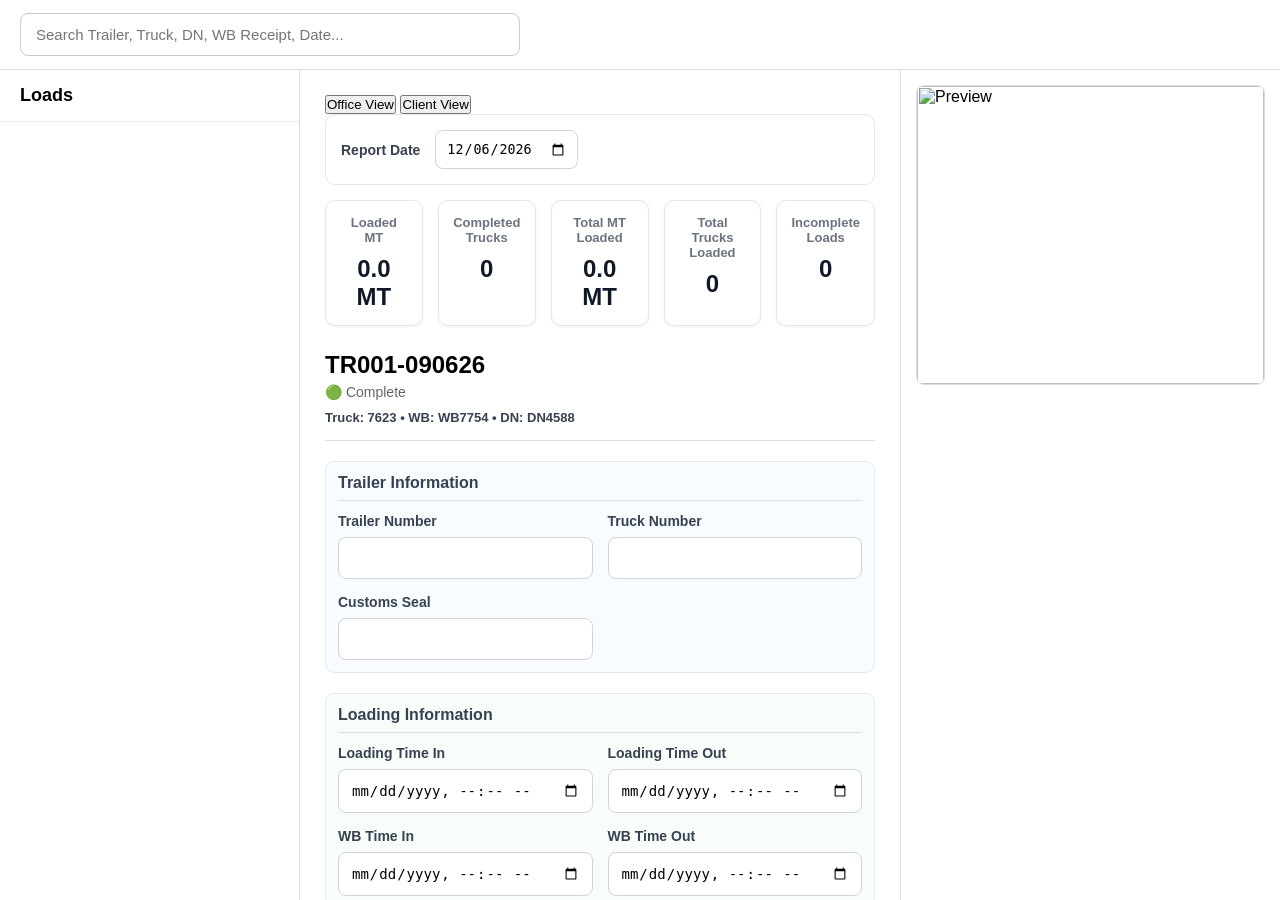
==== index.html @ 5683f2ad "Add files via upload" ====
<head>
<meta charset="UTF-8">
<meta name="viewport" content="width=device-width, initial-scale=1.0">

<title>Truck Tally Office</title>
<link rel="stylesheet" href="style.css">

</head>

<body>

<div class="app">

    <header class="topbar">

        <input
            type="text"
            id="searchInput"
            placeholder="Search Trailer, Truck, DN, WB Receipt, Date..."
        >

    </header>

    <aside class="sidebar">

        <div class="sidebar-title">
            Loads
        </div>

        <div id="loadList">
</div>

    </aside>

    <main class="details">
 <div class="view-tabs">

    <button
        id="officeTab"
        class="tab-button active-tab"
    >
        Office View
    </button>

    <button
        id="clientTab"
        class="tab-button"
    >
        Client View
    </button>

</div>
<div class="dashboard-date">

    <label for="reportDate">
        Report Date
    </label>

    <input
        type="date"
        id="reportDate"
    >

</div>

<div class="dashboard-bar">

    <div class="kpi-card">

        <div class="kpi-title">
            Loaded MT
        </div>

        <div
            class="kpi-value"
            id="loadedMT"
        >
            260 MT
        </div>
            </div>


<div class="kpi-card">

    <div class="kpi-title">
        Completed Trucks
    </div>

    <div
        class="kpi-value"
        id="trailerCount"
    >
        0
    </div>

</div>

    <div class="kpi-card">

        <div class="kpi-title">
Total MT Loaded
</div>

        <div
            class="kpi-value"
id="totalMT"
>
            12,850 MT
        </div>

    </div>

<div class="kpi-card">

    <div class="kpi-title">
        Total Trucks Loaded
    </div>

    <div
        class="kpi-value"
        id="totalTrailers"
    >
        0
    </div>

</div>
<div class="kpi-card">

       <div class="kpi-title">
Incomplete Loads
</div>

       <div
           class="kpi-value"
           id="incompleteTrucks"
       >
           0
       </div>

</div>

</div>
<div
    id="clientView"
    style="display:none;"
>

    <table class="client-table">

        <thead>

            <tr>

                <th>No</th>

                <th>Trailer No</th>

<th>Truck No</th>

<th>Loading In</th>

<th>Loading Out</th>

<th>Customs Seal</th>

<th>WB Receipt No</th>

<th>Delivery Note No</th>

<th>WB In</th>

<th>WB Out</th>

<th>Tare Weight</th>

<th>Gross Weight</th>

<th>Net Weight</th>
<th>Photos</th>

<th>PDF</th>

            </tr>

        </thead>

        <tbody id="clientTableBody">

        </tbody>

    </table>

</div>
<div id="officeView">
<div class="load-header">

    <div>

        <h2 id="loadTitle">
            TR001-090626
        </h2>

        <div id="loadStatus">
            🟢 Complete
        </div>

        <div id="loadSummary">
            Truck: 7623 • WB: WB7754 • DN: DN4588
        </div>

    </div>

</div>
      <form id="loadForm">

    <div class="section-card trailer-card">

    <h3 class="section-title">
        Trailer Information
    </h3>

    <div class="form-grid">

        <div class="field-group">
            <label for="trailerNumber">
                Trailer Number
            </label>

            <input id="trailerNumber">
        </div>

        <div class="field-group">
            <label for="truckNumber">
                Truck Number
            </label>

            <input id="truckNumber">
        </div>

        <div class="field-group">
            <label for="customsSeal">
                Customs Seal
            </label>

            <input id="customsSeal">
        </div>

    </div>

</div>

    <div class="section-card loading-card">

    <h3 class="section-title">
        Loading Information
    </h3>

    <div class="form-grid">

        <div class="field-group">
            <label for="loadingTimeIn">
                Loading Time In
            </label>

            <input id="loadingTimeIn" type="datetime-local">
        </div>

        <div class="field-group">
            <label for="loadingTimeOut">
                Loading Time Out
            </label>

            <input id="loadingTimeOut" type="datetime-local">
        </div>

        <div class="field-group">
            <label for="wbTimeIn">
                WB Time In
            </label>

            <input
    id="wbTimeIn"
    type="datetime-local"
>
        </div>

        <div class="field-group">
            <label for="wbTimeOut">
                WB Time Out
            </label>

            <input
    id="wbTimeOut"
    type="datetime-local"
>
        </div>

    </div>

</div>

    <div class="section-card documents-card">

<h3 class="section-title">
    Documents
</h3>

<div class="form-grid">

    <div class="field-group">
        <label for="wbReceiptNo">
            WB Receipt No
        </label>

        <input id="wbReceiptNo">
    </div>

    <div class="field-group">
        <label for="deliveryNoteNo">
            Delivery Note No
        </label>

        <input id="deliveryNoteNo">
    </div>

</div>

</div>

<div class="section-card weight-card">

<h3 class="section-title">
    Weight Information
</h3>

<div class="form-grid">

    <div class="field-group">
        <label for="tareWeight">
            Tare Weight
        </label>

        <input id="tareWeight" type="number">
    </div>

    <div class="field-group">
        <label for="grossWeight">
            Gross Weight
        </label>

        <input id="grossWeight" type="number">
    </div>

    <div class="field-group">
        <label for="netWeight">
            Net Weight
        </label>

        <input id="netWeight" readonly>
    </div>

</div>


</div>

<div class="section-card">

    <h3 class="section-title">
        Remarks
    </h3>

    <textarea
        id="remarks"
        rows="6"
        placeholder="Enter remarks..."
    ></textarea>

</div>

</form>
        <div class="action-buttons">

            <button
    type="button"
    id="saveBtn"
>
    Save
</button>

            <button
                type="button"
                class="primary"
            >
                Generate PDF
            </button>

            <button type="button">
                Open PDF
            </button>

            <button type="button">
                Open Folder
            </button>
</div>
        </div>

    </main>

    <section class="photos">

        <div class="preview">

            <img
                id="mainPhoto"
                src="https://via.placeholder.com/600x400?text=Truck+Photo"
                alt="Preview"
            >

        </div>

        <div
		    class="thumbnails"
		    id="thumbnailContainer"
		>
</div>

    </section>

</div>

<script src="app.js"></script>
</body>
</html>
---- style.css ----
*{
    box-sizing:border-box;
    margin:0;
    padding:0;
}

body{
    font-family:Segoe UI,Arial,sans-serif;
    background:#f4f6f8;
    height:100vh;
}

.app{
    height:100vh;

    display:grid;

    grid-template-columns:300px 1fr 380px;
    grid-template-rows:70px 1fr;

    grid-template-areas:
        "topbar topbar topbar"
        "sidebar details photos";
}

/* TOP BAR */

.topbar{
    grid-area:topbar;
    background:white;
    border-bottom:1px solid #ddd;

    display:flex;
    align-items:center;
    padding:15px 20px;
}

#searchInput{
    width:500px;
    max-width:100%;

    padding:12px 15px;

    border:1px solid #ccc;
    border-radius:8px;

    font-size:15px;
}

/* SIDEBAR */

.sidebar{
    grid-area:sidebar;

    background:white;
    border-right:1px solid #ddd;

    overflow-y:auto;
}

.sidebar-title{
    padding:15px 20px;
    font-size:18px;
    font-weight:600;
    border-bottom:1px solid #eee;
}

.load-card{
    margin:12px;
    padding:12px;

    background:#fafafa;

    border-radius:8px;
    cursor:pointer;

    transition:.2s;
}
.load-card {

    padding: 15px;

    margin: 10px;

    border-radius: 10px;

    background: white;

    cursor: pointer;
}

/* ADD HERE */

.load-card.active {

    background: #eff6ff;

    border-left: 5px solid #2563eb;

    box-shadow:
        0 2px 8px rgba(37,99,235,.15);
}

.load-card:hover{
    background:#f0f0f0;
}

.complete{
    border-left:5px solid #16a34a;
}

.incomplete{
    border-left:5px solid #dc2626;
}

.load-card strong{
    display:block;
    margin-bottom:5px;
}

/* DETAILS */

.details{

    grid-area:details;

    padding:25px;

    overflow-y:auto;

    background:white;
}

.details h2{
    margin-bottom:20px;
}

.form-grid{
    display:grid;
    grid-template-columns:1fr 1fr;
    gap:15px;
}
.field-group {

    display:flex;

    flex-direction:column;

    gap:8px;
}

.field-group label {

    font-size:14px;

    font-weight:600;

    color:#374151;
}

.form-grid input{

    width:100%;

    padding:12px;

    border:1px solid #d1d5db;

    border-radius:8px;

    background:white;

    font-size:14px;

    transition:all .2s;
}

.form-grid input:focus{

    outline:none;

    border-color:#2563eb;

    box-shadow:
        0 0 0 3px
        rgba(37,99,235,.15);
}

textarea{

    width:100%;

    margin-top:15px;

    padding:12px;

    border:1px solid #d1d5db;

    border-radius:8px;

    resize:vertical;

    font-family:inherit;

    font-size:14px;
}

textarea:focus{

    outline:none;

    border-color:#2563eb;

    box-shadow:
        0 0 0 3px
        rgba(37,99,235,.15);
}
.client-table {

    width: 100%;

    border-collapse: collapse;

    font-size: 13px;
}

.client-table th,
.client-table td {

    border: 1px solid #d1d5db;

    padding: 8px;

    white-space: nowrap;
    text-align: left;
}

.client-table th {

    background: #2563eb;

    color: white;

    position: sticky;

    top: 0;
}
.client-table tbody tr:nth-child(even) {

    background: #f9fafb;
}

.client-table tbody tr:nth-child(odd) {

        background: #fffbeb;
}

.client-table tbody tr:hover {

       background: #dbeafe;

    transition: .2s;
}
#clientView {

    overflow-x: auto;
}
.client-link {

    color: #2563eb;

    font-weight: 600;

    text-decoration: none;
}

.client-link:hover {

    text-decoration: underline;
}

/* BUTTONS */

.action-buttons{
    margin-top:20px;
    display:flex;
    gap:10px;
    flex-wrap:wrap;
}

.action-buttons button{

    padding:12px 18px;

    border:none;

    border-radius:8px;

    cursor:pointer;

    font-weight:600;

    transition:.2s;
}

.action-buttons button:hover{

    transform:translateY(-1px);
}

.action-buttons button.primary{
    background:#2563eb;
    color:white;
}

/* PHOTOS */

.photos{
    grid-area:photos;

    background:white;
    border-left:1px solid #ddd;

    padding:15px;

    display:flex;
    flex-direction:column;
}

.preview{
    height:300px;

    border:1px solid #ddd;
    border-radius:8px;

    overflow:hidden;

    display:flex;
    justify-content:center;
    align-items:center;

    margin-bottom:15px;
}

.preview img{
    width:100%;
    height:100%;
    object-fit:cover;
}

.thumbnails{
    display:grid;
    grid-template-columns:repeat(3,1fr);
    gap:10px;
}

.photo-thumb{
    position:relative;
}

.photo-thumb img{
    width:100%;
    border-radius:6px;
    display:block;
}

.photo-thumb input{
    position:absolute;
    top:5px;
    left:5px;
}
.load-header {

    display:flex;

    justify-content:space-between;

    align-items:center;

    margin-bottom:20px;

    padding-bottom:15px;

    border-bottom:1px solid #ddd;
}

#loadTitle {
    margin:0;
}

#loadStatus {

    margin-top:5px;

    font-size:14px;

    color:#666;
}
#loadSummary {

    margin-top:10px;

    font-size:13px;

    color: #374151;

    font-weight: 600;
}

/* RESPONSIVE */
.section-title {

    margin: 0 0 12px 0;

    padding-bottom: 8px;

    border-bottom: 1px solid #ddd;

    font-size: 16px;
    font-weight: 600;

    color: #374151;
}
.section-card {

    background: white;

    border: 1px solid #e5e7eb;

    border-radius: 10px;

    padding: 12px;

    margin-bottom: 20px;
}

.trailer-card {
    background: #f8fbff;
}

.loading-card {
    background: #f8fdf9;
}

.documents-card {
    background: #fffdf6;
}

.weight-card {
    background: #fffafd;
}
.dashboard-date {

    background: white;

    border: 1px solid #e5e7eb;

    border-radius: 10px;

    padding: 15px;

    margin-bottom: 15px;

    display: flex;

    align-items: center;

    gap: 15px;
}

.dashboard-date label {

    font-size: 14px;

    font-weight: 600;

    color: #374151;
}

.dashboard-date input {

    padding: 10px;

    border: 1px solid #d1d5db;

    border-radius: 8px;
}

.dashboard-bar {

    display: grid;

    grid-template-columns:
        repeat(5, 1fr);

    gap: 15px;

    margin-bottom: 25px;
}

.kpi-card {

    background: white;

    border: 1px solid #e5e7eb;

    border-radius: 10px;

    padding: 14px;

    text-align: center;

    box-shadow:
        0 1px 3px rgba(0,0,0,.05);
}

.kpi-title {

    font-size: 13px;

    color: #6b7280;

    margin-bottom: 10px;

    font-weight: 600;
}

.kpi-value {

    font-size: 24px;

    font-weight: 700;

    color: #111827;
}
@media(max-width:1200px){

    .app{

        grid-template-columns:
            280px
            1fr;

        grid-template-areas:
            "topbar topbar"
            "sidebar details";
    }

    .photos{
        display:none;
    }
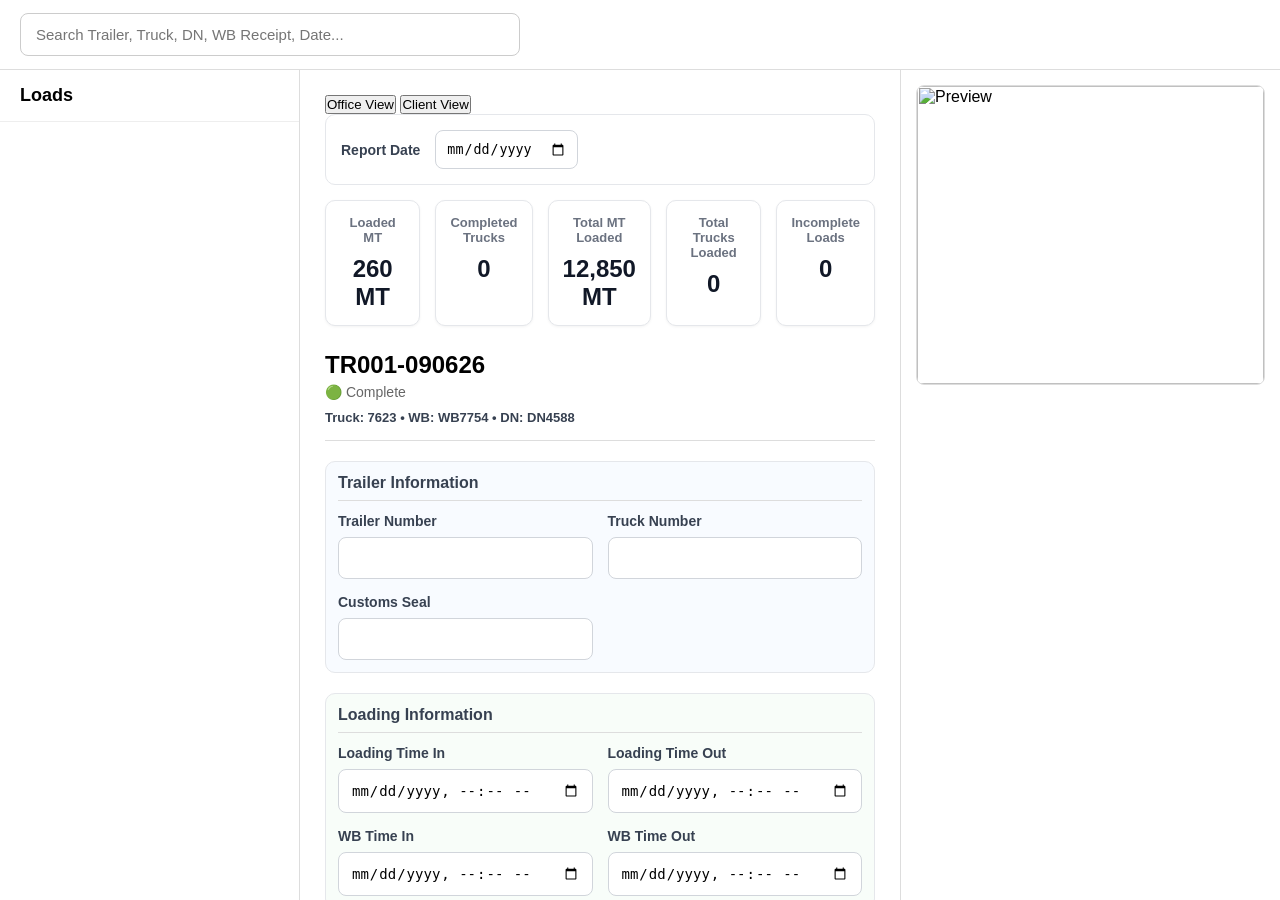
==== commit 19888adc: "Add files via upload" ====
--- a/index.html
+++ b/index.html
@@ -413,8 +413,8 @@
 
             <img
                 id="mainPhoto"
-                src="https://via.placeholder.com/600x400?text=Truck+Photo"
-                alt="Preview"
+src=""
+alt="Preview"
             >
 
         </div>
--- a/style.css
+++ b/style.css
@@ -357,6 +357,30 @@
 .photo-thumb{
     position:relative;
 }
+.delete-photo-btn{
+
+    position:absolute;
+
+    top:4px;
+
+    right:4px;
+
+    border:none;
+
+    background:#dc2626;
+
+    color:white;
+
+    border-radius:50%;
+
+    width:22px;
+
+    height:22px;
+
+    cursor:pointer;
+
+    font-size:12px;
+}
 
 .photo-thumb img{
     width:100%;
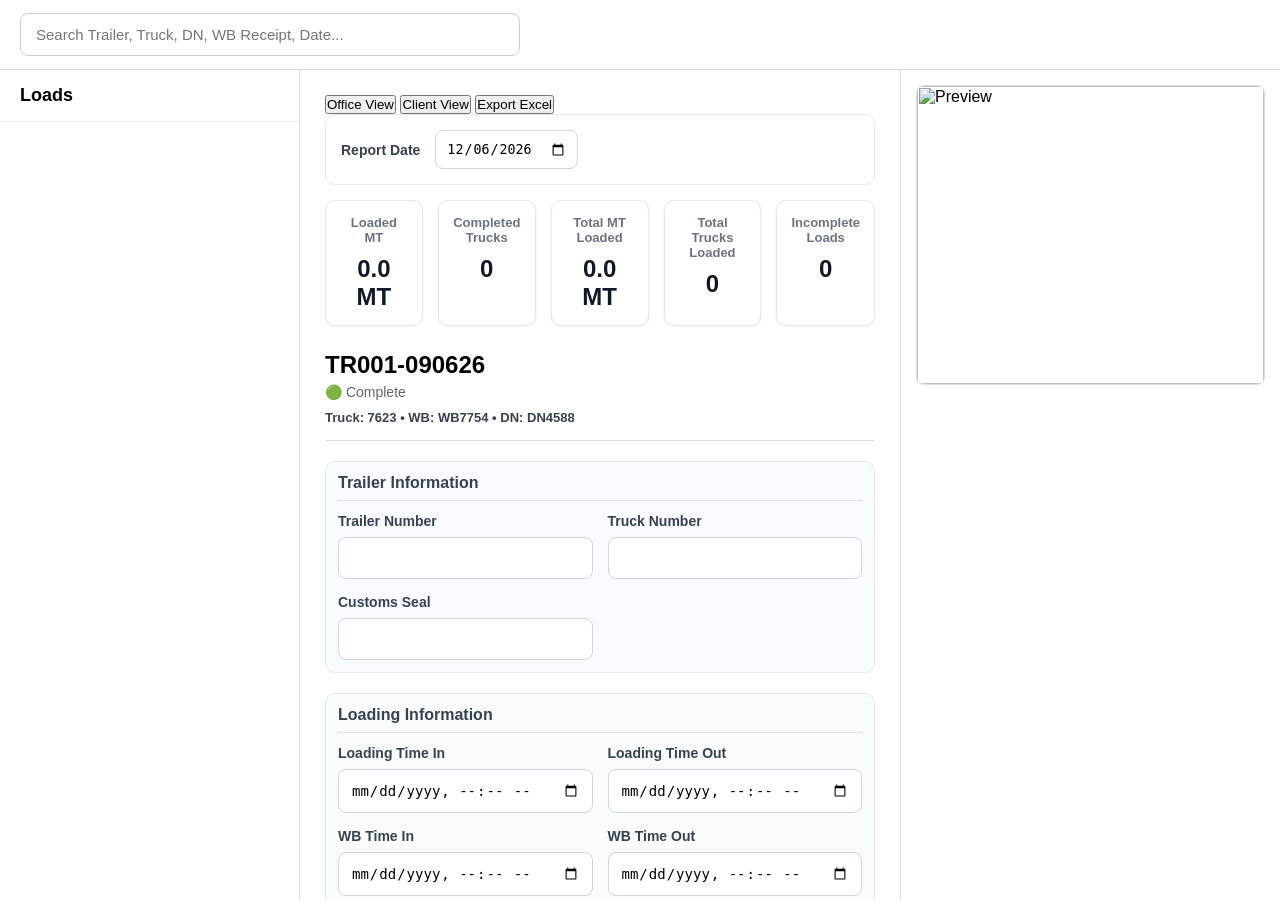
==== commit 12d40329: "Add files via upload" ====
--- a/index.html
+++ b/index.html
@@ -48,6 +48,9 @@
     >
         Client View
     </button>
+    <button id="exportExcelBtn" class="tab-button">
+    Export Excel
+</button>
 
 </div>
 <div class="dashboard-date">
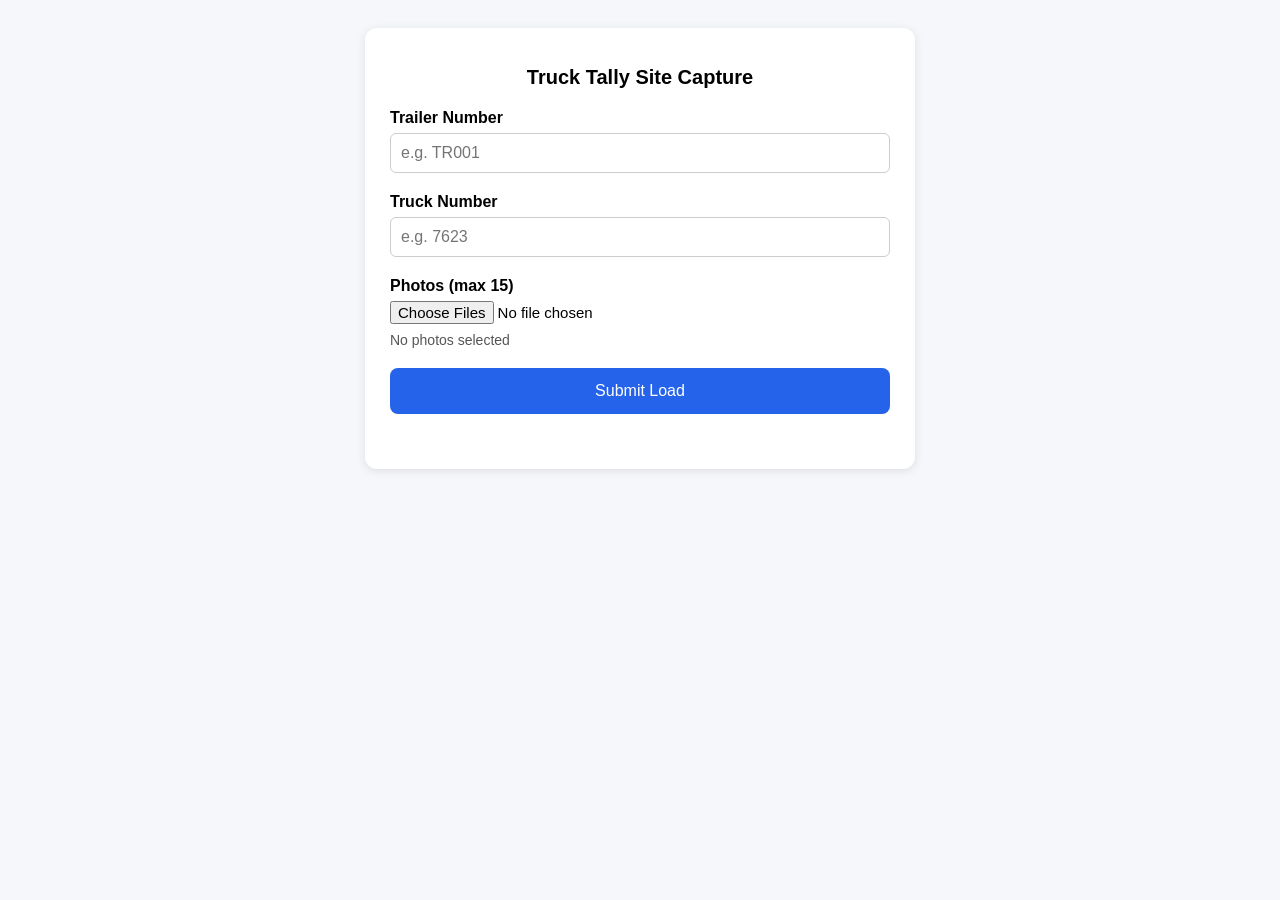
==== commit 4310d3e7: "Add files via upload" ====
--- a/index.html
+++ b/index.html
@@ -1,437 +1,254 @@
-<head>
-<meta charset="UTF-8">
-<meta name="viewport" content="width=device-width, initial-scale=1.0">
-
-<title>Truck Tally Office</title>
-<link rel="stylesheet" href="style.css">
-
-</head>
-
-<body>
-
-<div class="app">
-
-    <header class="topbar">
-
-        <input
-            type="text"
-            id="searchInput"
-            placeholder="Search Trailer, Truck, DN, WB Receipt, Date..."
-        >
-
-    </header>
-
-    <aside class="sidebar">
-
-        <div class="sidebar-title">
-            Loads
-        </div>
-
-        <div id="loadList">
-</div>
-
-    </aside>
-
-    <main class="details">
- <div class="view-tabs">
-
-    <button
-        id="officeTab"
-        class="tab-button active-tab"
-    >
-        Office View
-    </button>
-
-    <button
-        id="clientTab"
-        class="tab-button"
-    >
-        Client View
-    </button>
-    <button id="exportExcelBtn" class="tab-button">
-    Export Excel
-</button>
-
-</div>
-<div class="dashboard-date">
-
-    <label for="reportDate">
-        Report Date
-    </label>
-
-    <input
-        type="date"
-        id="reportDate"
-    >
-
-</div>
-
-<div class="dashboard-bar">
-
-    <div class="kpi-card">
-
-        <div class="kpi-title">
-            Loaded MT
-        </div>
-
-        <div
-            class="kpi-value"
-            id="loadedMT"
-        >
-            260 MT
-        </div>
-            </div>
-
-
-<div class="kpi-card">
-
-    <div class="kpi-title">
-        Completed Trucks
-    </div>
-
-    <div
-        class="kpi-value"
-        id="trailerCount"
-    >
-        0
-    </div>
-
-</div>
-
-    <div class="kpi-card">
-
-        <div class="kpi-title">
-Total MT Loaded
-</div>
-
-        <div
-            class="kpi-value"
-id="totalMT"
->
-            12,850 MT
-        </div>
-
-    </div>
-
-<div class="kpi-card">
-
-    <div class="kpi-title">
-        Total Trucks Loaded
-    </div>
-
-    <div
-        class="kpi-value"
-        id="totalTrailers"
-    >
-        0
-    </div>
-
-</div>
-<div class="kpi-card">
-
-       <div class="kpi-title">
-Incomplete Loads
-</div>
-
-       <div
-           class="kpi-value"
-           id="incompleteTrucks"
-       >
-           0
-       </div>
-
-</div>
-
-</div>
-<div
-    id="clientView"
-    style="display:none;"
->
-
-    <table class="client-table">
-
-        <thead>
-
-            <tr>
-
-                <th>No</th>
-
-                <th>Trailer No</th>
-
-<th>Truck No</th>
-
-<th>Loading In</th>
-
-<th>Loading Out</th>
-
-<th>Customs Seal</th>
-
-<th>WB Receipt No</th>
-
-<th>Delivery Note No</th>
-
-<th>WB In</th>
-
-<th>WB Out</th>
-
-<th>Tare Weight</th>
-
-<th>Gross Weight</th>
-
-<th>Net Weight</th>
-<th>Photos</th>
-
-<th>PDF</th>
-
-            </tr>
-
-        </thead>
-
-        <tbody id="clientTableBody">
-
-        </tbody>
-
-    </table>
-
-</div>
-<div id="officeView">
-<div class="load-header">
-
-    <div>
-
-        <h2 id="loadTitle">
-            TR001-090626
-        </h2>
-
-        <div id="loadStatus">
-            🟢 Complete
-        </div>
-
-        <div id="loadSummary">
-            Truck: 7623 • WB: WB7754 • DN: DN4588
-        </div>
-
-    </div>
-
-</div>
-      <form id="loadForm">
-
-    <div class="section-card trailer-card">
-
-    <h3 class="section-title">
-        Trailer Information
-    </h3>
-
-    <div class="form-grid">
-
-        <div class="field-group">
-            <label for="trailerNumber">
-                Trailer Number
-            </label>
-
-            <input id="trailerNumber">
-        </div>
-
-        <div class="field-group">
-            <label for="truckNumber">
-                Truck Number
-            </label>
-
-            <input id="truckNumber">
-        </div>
-
-        <div class="field-group">
-            <label for="customsSeal">
-                Customs Seal
-            </label>
-
-            <input id="customsSeal">
-        </div>
-
-    </div>
-
-</div>
-
-    <div class="section-card loading-card">
-
-    <h3 class="section-title">
-        Loading Information
-    </h3>
-
-    <div class="form-grid">
-
-        <div class="field-group">
-            <label for="loadingTimeIn">
-                Loading Time In
-            </label>
-
-            <input id="loadingTimeIn" type="datetime-local">
-        </div>
-
-        <div class="field-group">
-            <label for="loadingTimeOut">
-                Loading Time Out
-            </label>
-
-            <input id="loadingTimeOut" type="datetime-local">
-        </div>
-
-        <div class="field-group">
-            <label for="wbTimeIn">
-                WB Time In
-            </label>
-
-            <input
-    id="wbTimeIn"
-    type="datetime-local"
->
-        </div>
-
-        <div class="field-group">
-            <label for="wbTimeOut">
-                WB Time Out
-            </label>
-
-            <input
-    id="wbTimeOut"
-    type="datetime-local"
->
-        </div>
-
-    </div>
-
-</div>
-
-    <div class="section-card documents-card">
-
-<h3 class="section-title">
-    Documents
-</h3>
-
-<div class="form-grid">
-
-    <div class="field-group">
-        <label for="wbReceiptNo">
-            WB Receipt No
-        </label>
-
-        <input id="wbReceiptNo">
-    </div>
-
-    <div class="field-group">
-        <label for="deliveryNoteNo">
-            Delivery Note No
-        </label>
-
-        <input id="deliveryNoteNo">
-    </div>
-
-</div>
-
-</div>
-
-<div class="section-card weight-card">
-
-<h3 class="section-title">
-    Weight Information
-</h3>
-
-<div class="form-grid">
-
-    <div class="field-group">
-        <label for="tareWeight">
-            Tare Weight
-        </label>
-
-        <input id="tareWeight" type="number">
-    </div>
-
-    <div class="field-group">
-        <label for="grossWeight">
-            Gross Weight
-        </label>
-
-        <input id="grossWeight" type="number">
-    </div>
-
-    <div class="field-group">
-        <label for="netWeight">
-            Net Weight
-        </label>
-
-        <input id="netWeight" readonly>
-    </div>
-
-</div>
-
-
-</div>
-
-<div class="section-card">
-
-    <h3 class="section-title">
-        Remarks
-    </h3>
-
-    <textarea
-        id="remarks"
-        rows="6"
-        placeholder="Enter remarks..."
-    ></textarea>
-
-</div>
-
-</form>
-        <div class="action-buttons">
-
-            <button
-    type="button"
-    id="saveBtn"
->
-    Save
-</button>
-
-            <button
-                type="button"
-                class="primary"
-            >
-                Generate PDF
-            </button>
-
-            <button type="button">
-                Open PDF
-            </button>
-
-            <button type="button">
-                Open Folder
-            </button>
-</div>
-        </div>
-
-    </main>
-
-    <section class="photos">
-
-        <div class="preview">
-
-            <img
-                id="mainPhoto"
-src=""
-alt="Preview"
-            >
-
-        </div>
-
-        <div
-		    class="thumbnails"
-		    id="thumbnailContainer"
-		>
-</div>
-
-    </section>
-
-</div>
-
-<script src="app.js"></script>
-</body>
-</html>+<!DOCTYPE html>
+<html>
+<head>
+  <meta charset="UTF-8">
+  <meta name="viewport" content="width=device-width, initial-scale=1.0">
+  <title>Truck Tally Site Capture</title>
+  <style>
+    body {
+      font-family: Arial, sans-serif;
+      background: #f5f7fb;
+      padding: 20px;
+    }
+    .container {
+      max-width: 500px;
+      margin: auto;
+      background: white;
+      padding: 25px;
+      border-radius: 12px;
+      box-shadow: 0 2px 10px rgba(0,0,0,.1);
+    }
+    h1 {
+      margin-bottom: 20px;
+      text-align: center;
+      font-size: 20px;
+    }
+    .field { margin-bottom: 20px; }
+    label {
+      display: block;
+      margin-bottom: 6px;
+      font-weight: bold;
+    }
+    input[type="text"] {
+      width: 100%;
+      padding: 10px;
+      border: 1px solid #ccc;
+      border-radius: 6px;
+      box-sizing: border-box;
+      font-size: 16px;
+    }
+    input[type="file"] { width: 100%; font-size: 15px; }
+    button {
+      width: 100%;
+      padding: 14px;
+      border: none;
+      border-radius: 8px;
+      background: #2563eb;
+      color: white;
+      font-size: 16px;
+      cursor: pointer;
+    }
+    button:disabled { background: #93b4f5; cursor: not-allowed; }
+    button:hover:not(:disabled) { opacity: .9; }
+    #photoCount { margin-top: 8px; font-size: 14px; color: #555; }
+    #progressBar {
+      display: none;
+      margin-top: 12px;
+      height: 8px;
+      background: #e2e8f0;
+      border-radius: 4px;
+      overflow: hidden;
+    }
+    #progressFill {
+      height: 100%;
+      background: #2563eb;
+      width: 0%;
+      transition: width 0.3s;
+    }
+    #statusMsg {
+      margin-top: 10px;
+      font-size: 14px;
+      color: #374151;
+      text-align: center;
+      min-height: 20px;
+    }
+  </style>
+</head>
+<body>
+
+<div class="container">
+  <h1>Truck Tally Site Capture</h1>
+
+  <div class="field">
+    <label>Trailer Number</label>
+    <input type="text" id="trailerNumber" placeholder="e.g. TR001">
+  </div>
+
+  <div class="field">
+    <label>Truck Number</label>
+    <input type="text" id="truckNumber" placeholder="e.g. 7623">
+  </div>
+
+  <div class="field">
+    <label>Photos (max 15)</label>
+    <input type="file" id="photos" multiple accept=".jpg,.jpeg,.png">
+    <div id="photoCount">No photos selected</div>
+  </div>
+
+  <button id="submitBtn">Submit Load</button>
+  <div id="progressBar"><div id="progressFill"></div></div>
+  <div id="statusMsg"></div>
+</div>
+
+<script>
+
+const WORKER_URL = "https://throbbing-pine-e30f.rachitmehra.workers.dev/";
+
+// ── Photo count display ──────────────────────────────────────
+document.getElementById("photos").addEventListener("change", function () {
+  const count = this.files.length;
+  document.getElementById("photoCount").textContent =
+    count === 0 ? "No photos selected" : count + " photo(s) selected";
+});
+
+// ── Generate DisplayID = TrailerNumber-DDMMYY ────────────────
+// This is now the ONLY identifier — no random loadId needed
+function generateDisplayId(trailerNumber) {
+  const d  = new Date();
+  const dd = String(d.getDate()).padStart(2, "0");
+  const mm = String(d.getMonth() + 1).padStart(2, "0");
+  const yy = String(d.getFullYear()).slice(-2);
+  return `${trailerNumber.toUpperCase()}-${dd}${mm}${yy}`;
+}
+
+function setStatus(msg) {
+  document.getElementById("statusMsg").textContent = msg;
+}
+
+function setProgress(pct) {
+  document.getElementById("progressFill").style.width = pct + "%";
+}
+
+// ── Image compression ────────────────────────────────────────
+async function compressImage(file) {
+  return new Promise((resolve) => {
+    const reader = new FileReader();
+    reader.onload = function (e) {
+      const img = new Image();
+      img.onload = function () {
+        const canvas = document.createElement("canvas");
+        let width  = img.width;
+        let height = img.height;
+        const maxWidth = 1600;
+        if (width > maxWidth) {
+          height = height * (maxWidth / width);
+          width  = maxWidth;
+        }
+        canvas.width  = width;
+        canvas.height = height;
+        canvas.getContext("2d").drawImage(img, 0, 0, width, height);
+        canvas.toBlob((blob) => resolve(blob), "image/jpeg", 0.7);
+      };
+      img.src = e.target.result;
+    };
+    reader.readAsDataURL(file);
+  });
+}
+
+async function blobToBase64(blob) {
+  return new Promise((resolve) => {
+    const reader = new FileReader();
+    reader.onloadend = function () { resolve(reader.result.split(",")[1]); };
+    reader.readAsDataURL(blob);
+  });
+}
+
+// ── Submit ───────────────────────────────────────────────────
+document.getElementById("submitBtn").addEventListener("click", async function () {
+
+  const trailerNumber = document.getElementById("trailerNumber").value.trim().toUpperCase();
+  const truckNumber   = document.getElementById("truckNumber").value.trim();
+  const photos        = document.getElementById("photos").files;
+
+  if (trailerNumber.length < 2) { alert("Enter a valid trailer number."); return; }
+  if (!truckNumber)              { alert("Enter a truck number."); return; }
+  if (photos.length === 0)       { alert("Please select at least one photo."); return; }
+  if (photos.length > 15) {
+    alert("Maximum 15 photos allowed. Please remove " + (photos.length - 15) + " photo(s).");
+    return;
+  }
+
+  // DisplayID is now the single identifier — no random loadId
+  const displayLoadId = generateDisplayId(trailerNumber);
+
+  const btn = document.getElementById("submitBtn");
+  btn.disabled    = true;
+  btn.textContent = "Saving...";
+  document.getElementById("progressBar").style.display = "block";
+  setProgress(0);
+  setStatus("Compressing photos...");
+
+  try {
+    const photoData = [];
+    for (let i = 0; i < photos.length; i++) {
+      setStatus(`Compressing photo ${i + 1} of ${photos.length}...`);
+      setProgress(Math.round(((i + 1) / photos.length) * 50));
+      const compressed = await compressImage(photos[i]);
+      const base64     = await blobToBase64(compressed);
+      photoData.push({ fileName: photos[i].name, data: base64 });
+    }
+
+    setStatus("Uploading to server...");
+    setProgress(60);
+
+    const response = await fetch(WORKER_URL, {
+      method: "POST",
+      headers: { "Content-Type": "application/json" },
+      body: JSON.stringify({
+        action:        "createLoad",
+        trailerNumber: trailerNumber,
+        truckNumber:   truckNumber,
+        displayLoadId: displayLoadId,   // ← single identifier, no loadId
+        photoCount:    photos.length,
+        photos:        photoData
+      })
+    });
+
+    setProgress(90);
+    const result = await response.json();
+
+    if (result.success) {
+      setProgress(100);
+      setStatus("✅ " + displayLoadId + " saved — " + result.photosUploaded + " photo(s) uploaded.");
+      alert("✅ " + displayLoadId + " saved successfully.");
+      document.getElementById("trailerNumber").value = "";
+      document.getElementById("truckNumber").value   = "";
+      document.getElementById("photos").value        = "";
+      document.getElementById("photoCount").textContent = "No photos selected";
+
+    } else if (result.duplicate) {
+      setStatus("⚠️ Duplicate: " + displayLoadId + " already exists.");
+      alert("⚠️ This trailer was already submitted today (" + displayLoadId + ").\nContact office if this is a second load.");
+
+    } else {
+      setStatus("❌ Error: " + (result.error || "Unknown error"));
+      alert("Error saving load: " + (result.error || "Unknown error"));
+    }
+
+  } catch (err) {
+    console.error(err);
+    setStatus("❌ Network error — please try again.");
+    alert("Network error. Please check your connection and try again.");
+  }
+
+  btn.disabled    = false;
+  btn.textContent = "Submit Load";
+  setTimeout(() => {
+    document.getElementById("progressBar").style.display = "none";
+    setProgress(0);
+  }, 3000);
+});
+
+</script>
+</body>
+</html>
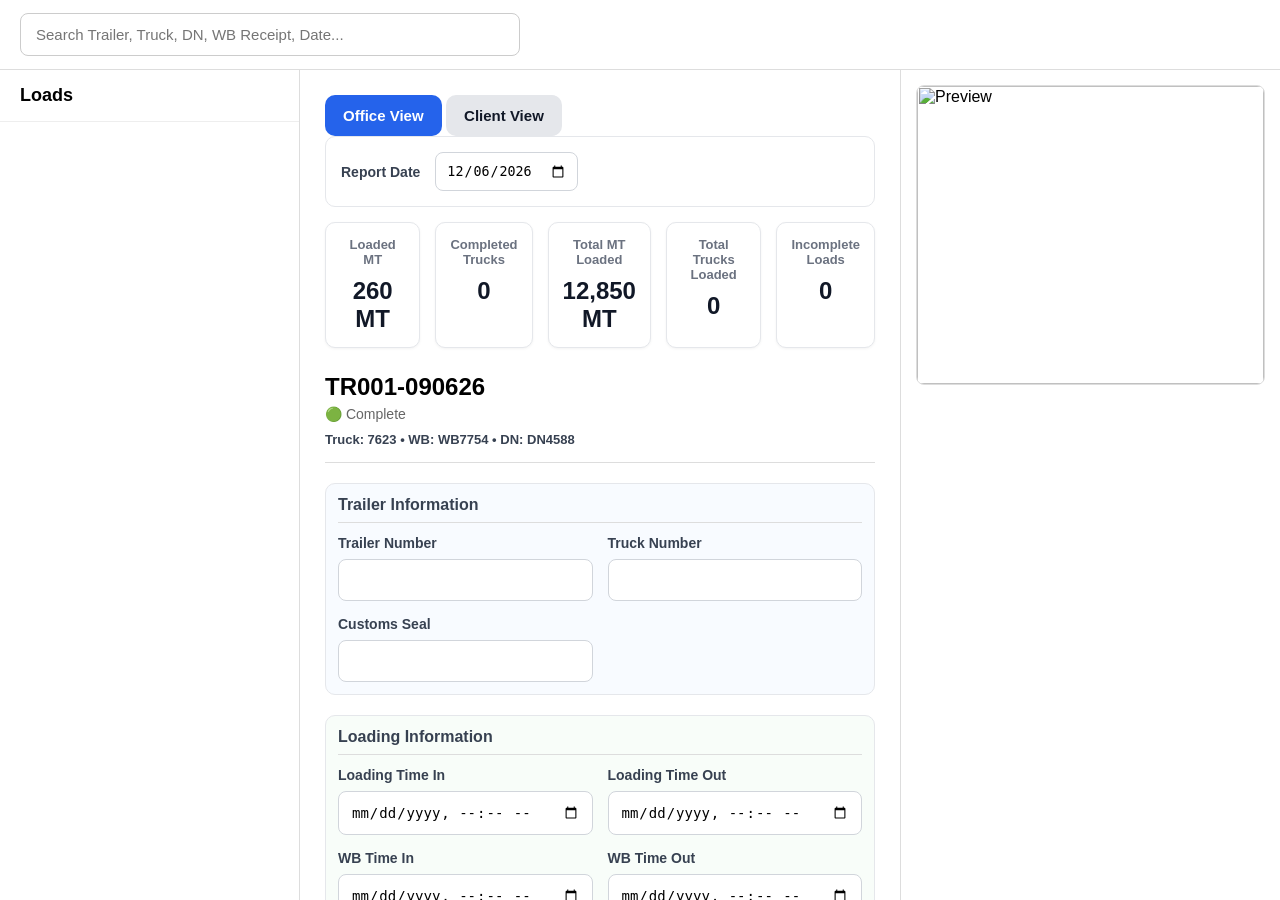
==== commit 79ef0913: "Add files via upload" ====
--- a/index.html
+++ b/index.html
@@ -1,254 +1,434 @@
-<!DOCTYPE html>
-<html>
-<head>
-  <meta charset="UTF-8">
-  <meta name="viewport" content="width=device-width, initial-scale=1.0">
-  <title>Truck Tally Site Capture</title>
-  <style>
-    body {
-      font-family: Arial, sans-serif;
-      background: #f5f7fb;
-      padding: 20px;
-    }
-    .container {
-      max-width: 500px;
-      margin: auto;
-      background: white;
-      padding: 25px;
-      border-radius: 12px;
-      box-shadow: 0 2px 10px rgba(0,0,0,.1);
-    }
-    h1 {
-      margin-bottom: 20px;
-      text-align: center;
-      font-size: 20px;
-    }
-    .field { margin-bottom: 20px; }
-    label {
-      display: block;
-      margin-bottom: 6px;
-      font-weight: bold;
-    }
-    input[type="text"] {
-      width: 100%;
-      padding: 10px;
-      border: 1px solid #ccc;
-      border-radius: 6px;
-      box-sizing: border-box;
-      font-size: 16px;
-    }
-    input[type="file"] { width: 100%; font-size: 15px; }
-    button {
-      width: 100%;
-      padding: 14px;
-      border: none;
-      border-radius: 8px;
-      background: #2563eb;
-      color: white;
-      font-size: 16px;
-      cursor: pointer;
-    }
-    button:disabled { background: #93b4f5; cursor: not-allowed; }
-    button:hover:not(:disabled) { opacity: .9; }
-    #photoCount { margin-top: 8px; font-size: 14px; color: #555; }
-    #progressBar {
-      display: none;
-      margin-top: 12px;
-      height: 8px;
-      background: #e2e8f0;
-      border-radius: 4px;
-      overflow: hidden;
-    }
-    #progressFill {
-      height: 100%;
-      background: #2563eb;
-      width: 0%;
-      transition: width 0.3s;
-    }
-    #statusMsg {
-      margin-top: 10px;
-      font-size: 14px;
-      color: #374151;
-      text-align: center;
-      min-height: 20px;
-    }
-  </style>
-</head>
-<body>
-
-<div class="container">
-  <h1>Truck Tally Site Capture</h1>
-
-  <div class="field">
-    <label>Trailer Number</label>
-    <input type="text" id="trailerNumber" placeholder="e.g. TR001">
-  </div>
-
-  <div class="field">
-    <label>Truck Number</label>
-    <input type="text" id="truckNumber" placeholder="e.g. 7623">
-  </div>
-
-  <div class="field">
-    <label>Photos (max 15)</label>
-    <input type="file" id="photos" multiple accept=".jpg,.jpeg,.png">
-    <div id="photoCount">No photos selected</div>
-  </div>
-
-  <button id="submitBtn">Submit Load</button>
-  <div id="progressBar"><div id="progressFill"></div></div>
-  <div id="statusMsg"></div>
-</div>
-
-<script>
-
-const WORKER_URL = "https://throbbing-pine-e30f.rachitmehra.workers.dev/";
-
-// ── Photo count display ──────────────────────────────────────
-document.getElementById("photos").addEventListener("change", function () {
-  const count = this.files.length;
-  document.getElementById("photoCount").textContent =
-    count === 0 ? "No photos selected" : count + " photo(s) selected";
-});
-
-// ── Generate DisplayID = TrailerNumber-DDMMYY ────────────────
-// This is now the ONLY identifier — no random loadId needed
-function generateDisplayId(trailerNumber) {
-  const d  = new Date();
-  const dd = String(d.getDate()).padStart(2, "0");
-  const mm = String(d.getMonth() + 1).padStart(2, "0");
-  const yy = String(d.getFullYear()).slice(-2);
-  return `${trailerNumber.toUpperCase()}-${dd}${mm}${yy}`;
-}
-
-function setStatus(msg) {
-  document.getElementById("statusMsg").textContent = msg;
-}
-
-function setProgress(pct) {
-  document.getElementById("progressFill").style.width = pct + "%";
-}
-
-// ── Image compression ────────────────────────────────────────
-async function compressImage(file) {
-  return new Promise((resolve) => {
-    const reader = new FileReader();
-    reader.onload = function (e) {
-      const img = new Image();
-      img.onload = function () {
-        const canvas = document.createElement("canvas");
-        let width  = img.width;
-        let height = img.height;
-        const maxWidth = 1600;
-        if (width > maxWidth) {
-          height = height * (maxWidth / width);
-          width  = maxWidth;
-        }
-        canvas.width  = width;
-        canvas.height = height;
-        canvas.getContext("2d").drawImage(img, 0, 0, width, height);
-        canvas.toBlob((blob) => resolve(blob), "image/jpeg", 0.7);
-      };
-      img.src = e.target.result;
-    };
-    reader.readAsDataURL(file);
-  });
-}
-
-async function blobToBase64(blob) {
-  return new Promise((resolve) => {
-    const reader = new FileReader();
-    reader.onloadend = function () { resolve(reader.result.split(",")[1]); };
-    reader.readAsDataURL(blob);
-  });
-}
-
-// ── Submit ───────────────────────────────────────────────────
-document.getElementById("submitBtn").addEventListener("click", async function () {
-
-  const trailerNumber = document.getElementById("trailerNumber").value.trim().toUpperCase();
-  const truckNumber   = document.getElementById("truckNumber").value.trim();
-  const photos        = document.getElementById("photos").files;
-
-  if (trailerNumber.length < 2) { alert("Enter a valid trailer number."); return; }
-  if (!truckNumber)              { alert("Enter a truck number."); return; }
-  if (photos.length === 0)       { alert("Please select at least one photo."); return; }
-  if (photos.length > 15) {
-    alert("Maximum 15 photos allowed. Please remove " + (photos.length - 15) + " photo(s).");
-    return;
-  }
-
-  // DisplayID is now the single identifier — no random loadId
-  const displayLoadId = generateDisplayId(trailerNumber);
-
-  const btn = document.getElementById("submitBtn");
-  btn.disabled    = true;
-  btn.textContent = "Saving...";
-  document.getElementById("progressBar").style.display = "block";
-  setProgress(0);
-  setStatus("Compressing photos...");
-
-  try {
-    const photoData = [];
-    for (let i = 0; i < photos.length; i++) {
-      setStatus(`Compressing photo ${i + 1} of ${photos.length}...`);
-      setProgress(Math.round(((i + 1) / photos.length) * 50));
-      const compressed = await compressImage(photos[i]);
-      const base64     = await blobToBase64(compressed);
-      photoData.push({ fileName: photos[i].name, data: base64 });
-    }
-
-    setStatus("Uploading to server...");
-    setProgress(60);
-
-    const response = await fetch(WORKER_URL, {
-      method: "POST",
-      headers: { "Content-Type": "application/json" },
-      body: JSON.stringify({
-        action:        "createLoad",
-        trailerNumber: trailerNumber,
-        truckNumber:   truckNumber,
-        displayLoadId: displayLoadId,   // ← single identifier, no loadId
-        photoCount:    photos.length,
-        photos:        photoData
-      })
-    });
-
-    setProgress(90);
-    const result = await response.json();
-
-    if (result.success) {
-      setProgress(100);
-      setStatus("✅ " + displayLoadId + " saved — " + result.photosUploaded + " photo(s) uploaded.");
-      alert("✅ " + displayLoadId + " saved successfully.");
-      document.getElementById("trailerNumber").value = "";
-      document.getElementById("truckNumber").value   = "";
-      document.getElementById("photos").value        = "";
-      document.getElementById("photoCount").textContent = "No photos selected";
-
-    } else if (result.duplicate) {
-      setStatus("⚠️ Duplicate: " + displayLoadId + " already exists.");
-      alert("⚠️ This trailer was already submitted today (" + displayLoadId + ").\nContact office if this is a second load.");
-
-    } else {
-      setStatus("❌ Error: " + (result.error || "Unknown error"));
-      alert("Error saving load: " + (result.error || "Unknown error"));
-    }
-
-  } catch (err) {
-    console.error(err);
-    setStatus("❌ Network error — please try again.");
-    alert("Network error. Please check your connection and try again.");
-  }
-
-  btn.disabled    = false;
-  btn.textContent = "Submit Load";
-  setTimeout(() => {
-    document.getElementById("progressBar").style.display = "none";
-    setProgress(0);
-  }, 3000);
-});
-
-</script>
-</body>
-</html>
+<head>
+<meta charset="UTF-8">
+<meta name="viewport" content="width=device-width, initial-scale=1.0">
+
+<title>Truck Tally Office</title>
+<link rel="stylesheet" href="style.css">
+
+</head>
+
+<body>
+
+<div class="app">
+
+    <header class="topbar">
+
+        <input
+            type="text"
+            id="searchInput"
+            placeholder="Search Trailer, Truck, DN, WB Receipt, Date..."
+        >
+
+    </header>
+
+    <aside class="sidebar">
+
+        <div class="sidebar-title">
+            Loads
+        </div>
+
+        <div id="loadList">
+</div>
+
+    </aside>
+
+    <main class="details">
+ <div class="view-tabs">
+
+    <button
+        id="officeTab"
+        class="tab-button active-tab"
+    >
+        Office View
+    </button>
+
+    <button
+        id="clientTab"
+        class="tab-button"
+    >
+        Client View
+    </button>
+
+</div>
+<div class="dashboard-date">
+
+    <label for="reportDate">
+        Report Date
+    </label>
+
+    <input
+        type="date"
+        id="reportDate"
+    >
+
+</div>
+
+<div class="dashboard-bar">
+
+    <div class="kpi-card">
+
+        <div class="kpi-title">
+            Loaded MT
+        </div>
+
+        <div
+            class="kpi-value"
+            id="loadedMT"
+        >
+            260 MT
+        </div>
+            </div>
+
+
+<div class="kpi-card">
+
+    <div class="kpi-title">
+        Completed Trucks
+    </div>
+
+    <div
+        class="kpi-value"
+        id="trailerCount"
+    >
+        0
+    </div>
+
+</div>
+
+    <div class="kpi-card">
+
+        <div class="kpi-title">
+Total MT Loaded
+</div>
+
+        <div
+            class="kpi-value"
+id="totalMT"
+>
+            12,850 MT
+        </div>
+
+    </div>
+
+<div class="kpi-card">
+
+    <div class="kpi-title">
+        Total Trucks Loaded
+    </div>
+
+    <div
+        class="kpi-value"
+        id="totalTrailers"
+    >
+        0
+    </div>
+
+</div>
+<div class="kpi-card">
+
+       <div class="kpi-title">
+Incomplete Loads
+</div>
+
+       <div
+           class="kpi-value"
+           id="incompleteTrucks"
+       >
+           0
+       </div>
+
+</div>
+
+</div>
+<div
+    id="clientView"
+    style="display:none;"
+>
+
+    <table class="client-table">
+
+        <thead>
+
+            <tr>
+
+                <th>No</th>
+
+                <th>Trailer No</th>
+
+<th>Truck No</th>
+
+<th>Loading In</th>
+
+<th>Loading Out</th>
+
+<th>Customs Seal</th>
+
+<th>WB Receipt No</th>
+
+<th>Delivery Note No</th>
+
+<th>WB In</th>
+
+<th>WB Out</th>
+
+<th>Tare Weight</th>
+
+<th>Gross Weight</th>
+
+<th>Net Weight</th>
+<th>Photos</th>
+
+<th>PDF</th>
+
+            </tr>
+
+        </thead>
+
+        <tbody id="clientTableBody">
+
+        </tbody>
+
+    </table>
+
+</div>
+<div id="officeView">
+<div class="load-header">
+
+    <div>
+
+        <h2 id="loadTitle">
+            TR001-090626
+        </h2>
+
+        <div id="loadStatus">
+            🟢 Complete
+        </div>
+
+        <div id="loadSummary">
+            Truck: 7623 • WB: WB7754 • DN: DN4588
+        </div>
+
+    </div>
+
+</div>
+      <form id="loadForm">
+
+    <div class="section-card trailer-card">
+
+    <h3 class="section-title">
+        Trailer Information
+    </h3>
+
+    <div class="form-grid">
+
+        <div class="field-group">
+            <label for="trailerNumber">
+                Trailer Number
+            </label>
+
+            <input id="trailerNumber">
+        </div>
+
+        <div class="field-group">
+            <label for="truckNumber">
+                Truck Number
+            </label>
+
+            <input id="truckNumber">
+        </div>
+
+        <div class="field-group">
+            <label for="customsSeal">
+                Customs Seal
+            </label>
+
+            <input id="customsSeal">
+        </div>
+
+    </div>
+
+</div>
+
+    <div class="section-card loading-card">
+
+    <h3 class="section-title">
+        Loading Information
+    </h3>
+
+    <div class="form-grid">
+
+        <div class="field-group">
+            <label for="loadingTimeIn">
+                Loading Time In
+            </label>
+
+            <input id="loadingTimeIn" type="datetime-local">
+        </div>
+
+        <div class="field-group">
+            <label for="loadingTimeOut">
+                Loading Time Out
+            </label>
+
+            <input id="loadingTimeOut" type="datetime-local">
+        </div>
+
+        <div class="field-group">
+            <label for="wbTimeIn">
+                WB Time In
+            </label>
+
+            <input
+    id="wbTimeIn"
+    type="datetime-local"
+>
+        </div>
+
+        <div class="field-group">
+            <label for="wbTimeOut">
+                WB Time Out
+            </label>
+
+            <input
+    id="wbTimeOut"
+    type="datetime-local"
+>
+        </div>
+
+    </div>
+
+</div>
+
+    <div class="section-card documents-card">
+
+<h3 class="section-title">
+    Documents
+</h3>
+
+<div class="form-grid">
+
+    <div class="field-group">
+        <label for="wbReceiptNo">
+            WB Receipt No
+        </label>
+
+        <input id="wbReceiptNo">
+    </div>
+
+    <div class="field-group">
+        <label for="deliveryNoteNo">
+            Delivery Note No
+        </label>
+
+        <input id="deliveryNoteNo">
+    </div>
+
+</div>
+
+</div>
+
+<div class="section-card weight-card">
+
+<h3 class="section-title">
+    Weight Information
+</h3>
+
+<div class="form-grid">
+
+    <div class="field-group">
+        <label for="tareWeight">
+            Tare Weight
+        </label>
+
+        <input id="tareWeight" type="number">
+    </div>
+
+    <div class="field-group">
+        <label for="grossWeight">
+            Gross Weight
+        </label>
+
+        <input id="grossWeight" type="number">
+    </div>
+
+    <div class="field-group">
+        <label for="netWeight">
+            Net Weight
+        </label>
+
+        <input id="netWeight" readonly>
+    </div>
+
+</div>
+
+
+</div>
+
+<div class="section-card">
+
+    <h3 class="section-title">
+        Remarks
+    </h3>
+
+    <textarea
+        id="remarks"
+        rows="6"
+        placeholder="Enter remarks..."
+    ></textarea>
+
+</div>
+
+</form>
+        <div class="action-buttons">
+
+            <button
+    type="button"
+    id="saveBtn"
+>
+    Save
+</button>
+
+            <button
+                type="button"
+                class="primary"
+            >
+                Generate PDF
+            </button>
+
+            <button type="button">
+                Open PDF
+            </button>
+
+            <button type="button">
+                Open Folder
+            </button>
+</div>
+        </div>
+
+    </main>
+
+    <section class="photos">
+
+        <div class="preview">
+
+            <img
+                id="mainPhoto"
+src=""
+alt="Preview"
+            >
+
+        </div>
+
+        <div
+		    class="thumbnails"
+		    id="thumbnailContainer"
+		>
+</div>
+
+    </section>
+
+</div>
+
+<script src="app.js"></script>
+</body>
+</html>
--- a/style.css
+++ b/style.css
@@ -0,0 +1,654 @@
+*{
+    box-sizing:border-box;
+    margin:0;
+    padding:0;
+}
+
+body{
+    font-family:Segoe UI,Arial,sans-serif;
+    background:#f4f6f8;
+    height:100vh;
+}
+
+.app{
+    height:100vh;
+
+    display:grid;
+
+    grid-template-columns:300px 1fr 380px;
+    grid-template-rows:70px 1fr;
+
+    grid-template-areas:
+        "topbar topbar topbar"
+        "sidebar details photos";
+}
+
+/* TOP BAR */
+
+.topbar{
+    grid-area:topbar;
+    background:white;
+    border-bottom:1px solid #ddd;
+
+    display:flex;
+    align-items:center;
+    padding:15px 20px;
+}
+
+#searchInput{
+    width:500px;
+    max-width:100%;
+
+    padding:12px 15px;
+
+    border:1px solid #ccc;
+    border-radius:8px;
+
+    font-size:15px;
+}
+
+/* SIDEBAR */
+
+.sidebar{
+    grid-area:sidebar;
+
+    background:white;
+    border-right:1px solid #ddd;
+
+    overflow-y:auto;
+}
+
+.sidebar-title{
+    padding:15px 20px;
+    font-size:18px;
+    font-weight:600;
+    border-bottom:1px solid #eee;
+}
+
+.load-card{
+    margin:12px;
+    padding:12px;
+
+    background:#fafafa;
+
+    border-radius:8px;
+    cursor:pointer;
+
+    transition:.2s;
+}
+.load-card {
+
+    padding: 15px;
+
+    margin: 10px;
+
+    border-radius: 10px;
+
+    background: white;
+
+    cursor: pointer;
+}
+
+/* ADD HERE */
+
+.load-card.active {
+
+    background: #eff6ff;
+
+    border-left: 5px solid #2563eb;
+
+    box-shadow:
+        0 2px 8px rgba(37,99,235,.15);
+}
+
+.load-card:hover{
+    background:#f0f0f0;
+}
+
+.complete{
+    border-left:5px solid #16a34a;
+}
+
+.incomplete{
+    border-left:5px solid #dc2626;
+}
+
+.load-card strong{
+    display:block;
+    margin-bottom:5px;
+}
+
+/* DETAILS */
+
+.details{
+
+    grid-area:details;
+
+    padding:25px;
+
+    overflow-y:auto;
+
+    background:white;
+}
+
+.details h2{
+    margin-bottom:20px;
+}
+
+.form-grid{
+    display:grid;
+    grid-template-columns:1fr 1fr;
+    gap:15px;
+}
+.field-group {
+
+    display:flex;
+
+    flex-direction:column;
+
+    gap:8px;
+}
+
+.field-group label {
+
+    font-size:14px;
+
+    font-weight:600;
+
+    color:#374151;
+}
+
+.form-grid input{
+
+    width:100%;
+
+    padding:12px;
+
+    border:1px solid #d1d5db;
+
+    border-radius:8px;
+
+    background:white;
+
+    font-size:14px;
+
+    transition:all .2s;
+}
+
+.form-grid input:focus{
+
+    outline:none;
+
+    border-color:#2563eb;
+
+    box-shadow:
+        0 0 0 3px
+        rgba(37,99,235,.15);
+}
+
+textarea{
+
+    width:100%;
+
+    margin-top:15px;
+
+    padding:12px;
+
+    border:1px solid #d1d5db;
+
+    border-radius:8px;
+
+    resize:vertical;
+
+    font-family:inherit;
+
+    font-size:14px;
+}
+
+textarea:focus{
+
+    outline:none;
+
+    border-color:#2563eb;
+
+    box-shadow:
+        0 0 0 3px
+        rgba(37,99,235,.15);
+}
+.client-table {
+
+    width: 100%;
+
+    border-collapse: collapse;
+
+    font-size: 13px;
+}
+
+.client-table th,
+.client-table td {
+
+    border: 1px solid #d1d5db;
+
+    padding: 8px;
+
+    white-space: nowrap;
+    text-align: left;
+}
+
+.client-table th {
+
+    background: #2563eb;
+
+    color: white;
+
+    position: sticky;
+
+    top: 0;
+}
+.client-table tbody tr:nth-child(even) {
+
+    background: #f9fafb;
+}
+
+.client-table tbody tr:nth-child(odd) {
+
+        background: #fffbeb;
+}
+
+.client-table tbody tr:hover {
+
+       background: #dbeafe;
+
+    transition: .2s;
+}
+#clientView {
+
+    overflow-x: auto;
+}
+.client-link {
+
+    color: #2563eb;
+
+    font-weight: 600;
+
+    text-decoration: none;
+}
+
+.client-link:hover {
+
+    text-decoration: underline;
+}
+
+/* BUTTONS */
+
+.action-buttons{
+    margin-top:20px;
+    display:flex;
+    gap:10px;
+    flex-wrap:wrap;
+}
+
+.action-buttons button{
+
+    padding:12px 18px;
+
+    border:none;
+
+    border-radius:8px;
+
+    cursor:pointer;
+
+    font-weight:600;
+
+    transition:.2s;
+}
+
+.action-buttons button:hover{
+
+    transform:translateY(-1px);
+}
+
+.action-buttons button.primary{
+    background:#2563eb;
+    color:white;
+}
+
+/* PHOTOS */
+
+.photos{
+    grid-area:photos;
+
+    background:white;
+    border-left:1px solid #ddd;
+
+    padding:15px;
+
+    display:flex;
+    flex-direction:column;
+}
+
+.preview{
+    height:300px;
+
+    border:1px solid #ddd;
+    border-radius:8px;
+
+    overflow:hidden;
+
+    display:flex;
+    justify-content:center;
+    align-items:center;
+
+    margin-bottom:15px;
+}
+
+.preview img{
+    width:100%;
+    height:100%;
+    object-fit:cover;
+}
+
+.thumbnails{
+    display:grid;
+    grid-template-columns:repeat(3,1fr);
+    gap:10px;
+}
+
+.photo-thumb{
+    position:relative;
+}
+.delete-photo-btn{
+
+    position:absolute;
+
+    top:4px;
+
+    right:4px;
+
+    border:none;
+
+    background:#dc2626;
+
+    color:white;
+
+    border-radius:50%;
+
+    width:22px;
+
+    height:22px;
+
+    cursor:pointer;
+
+    font-size:12px;
+}
+
+.photo-thumb img{
+    width:100%;
+    border-radius:6px;
+    display:block;
+}
+
+.photo-thumb input{
+    position:absolute;
+    top:5px;
+    left:5px;
+}
+.load-header {
+
+    display:flex;
+
+    justify-content:space-between;
+
+    align-items:center;
+
+    margin-bottom:20px;
+
+    padding-bottom:15px;
+
+    border-bottom:1px solid #ddd;
+}
+
+#loadTitle {
+    margin:0;
+}
+
+#loadStatus {
+
+    margin-top:5px;
+
+    font-size:14px;
+
+    color:#666;
+}
+#loadSummary {
+
+    margin-top:10px;
+
+    font-size:13px;
+
+    color: #374151;
+
+    font-weight: 600;
+}
+
+/* RESPONSIVE */
+.section-title {
+
+    margin: 0 0 12px 0;
+
+    padding-bottom: 8px;
+
+    border-bottom: 1px solid #ddd;
+
+    font-size: 16px;
+    font-weight: 600;
+
+    color: #374151;
+}
+.section-card {
+
+    background: white;
+
+    border: 1px solid #e5e7eb;
+
+    border-radius: 10px;
+
+    padding: 12px;
+
+    margin-bottom: 20px;
+}
+
+.trailer-card {
+    background: #f8fbff;
+}
+
+.loading-card {
+    background: #f8fdf9;
+}
+
+.documents-card {
+    background: #fffdf6;
+}
+
+.weight-card {
+    background: #fffafd;
+}
+.dashboard-date {
+
+    background: white;
+
+    border: 1px solid #e5e7eb;
+
+    border-radius: 10px;
+
+    padding: 15px;
+
+    margin-bottom: 15px;
+
+    display: flex;
+
+    align-items: center;
+
+    gap: 15px;
+}
+
+.dashboard-date label {
+
+    font-size: 14px;
+
+    font-weight: 600;
+
+    color: #374151;
+}
+
+.dashboard-date input {
+
+    padding: 10px;
+
+    border: 1px solid #d1d5db;
+
+    border-radius: 8px;
+}
+
+.dashboard-bar {
+
+    display: grid;
+
+    grid-template-columns:
+        repeat(5, 1fr);
+
+    gap: 15px;
+
+    margin-bottom: 25px;
+}
+
+.kpi-card {
+
+    background: white;
+
+    border: 1px solid #e5e7eb;
+
+    border-radius: 10px;
+
+    padding: 14px;
+
+    text-align: center;
+
+    box-shadow:
+        0 1px 3px rgba(0,0,0,.05);
+}
+
+.kpi-title {
+
+    font-size: 13px;
+
+    color: #6b7280;
+
+    margin-bottom: 10px;
+
+    font-weight: 600;
+}
+
+.kpi-value {
+
+    font-size: 24px;
+
+    font-weight: 700;
+
+    color: #111827;
+}
+@media(max-width:1200px){
+
+    .app{
+
+        grid-template-columns:
+            280px
+            1fr;
+
+        grid-template-areas:
+            "topbar topbar"
+            "sidebar details";
+    }
+
+    .photos{
+        display:none;
+    }
+    }
+/* =========================
+   TAB BUTTONS (Office / Client / Export)
+   ========================= */
+
+.tab-button {
+    background: #e5e7eb;
+    color: #111827;
+
+    font-size: 15px;
+    padding: 12px 18px;
+
+    border-radius: 10px;
+    border: none;
+
+    cursor: pointer;
+    font-weight: 600;
+
+    transition: all 0.2s ease;
+}
+
+/* Active tab */
+.tab-button.active-tab {
+    background: #2563eb;
+    color: white;
+}
+
+/* Export tab (3rd tab but special style) */
+#exportExcelBtn {
+    background: #16a34a;
+    color: white;
+
+    font-size: 15px;
+    padding: 12px 18px;
+
+    border-radius: 10px;
+    border: none;
+
+    cursor: pointer;
+    font-weight: 600;
+
+    margin-left: 10px;
+
+    transition: all 0.2s ease;
+}
+
+/* Hover effects */
+.tab-button:hover,
+#exportExcelBtn:hover,
+.action-buttons button:hover {
+    transform: scale(1.05);
+    opacity: 0.95;
+}
+
+/* =========================
+   ACTION BUTTONS (Save, PDF, etc.)
+   ========================= */
+
+.action-buttons button {
+    background: #f3f4f6;
+    color: #111827;
+
+    padding: 12px 18px;
+
+    border-radius: 8px;
+    border: none;
+
+    cursor: pointer;
+    font-weight: 600;
+
+    transition: all 0.2s ease;
+}
+
+/* Primary button (Generate PDF) */
+.action-buttons button.primary {
+    background: #2563eb;
+    color: white;
+}
+    
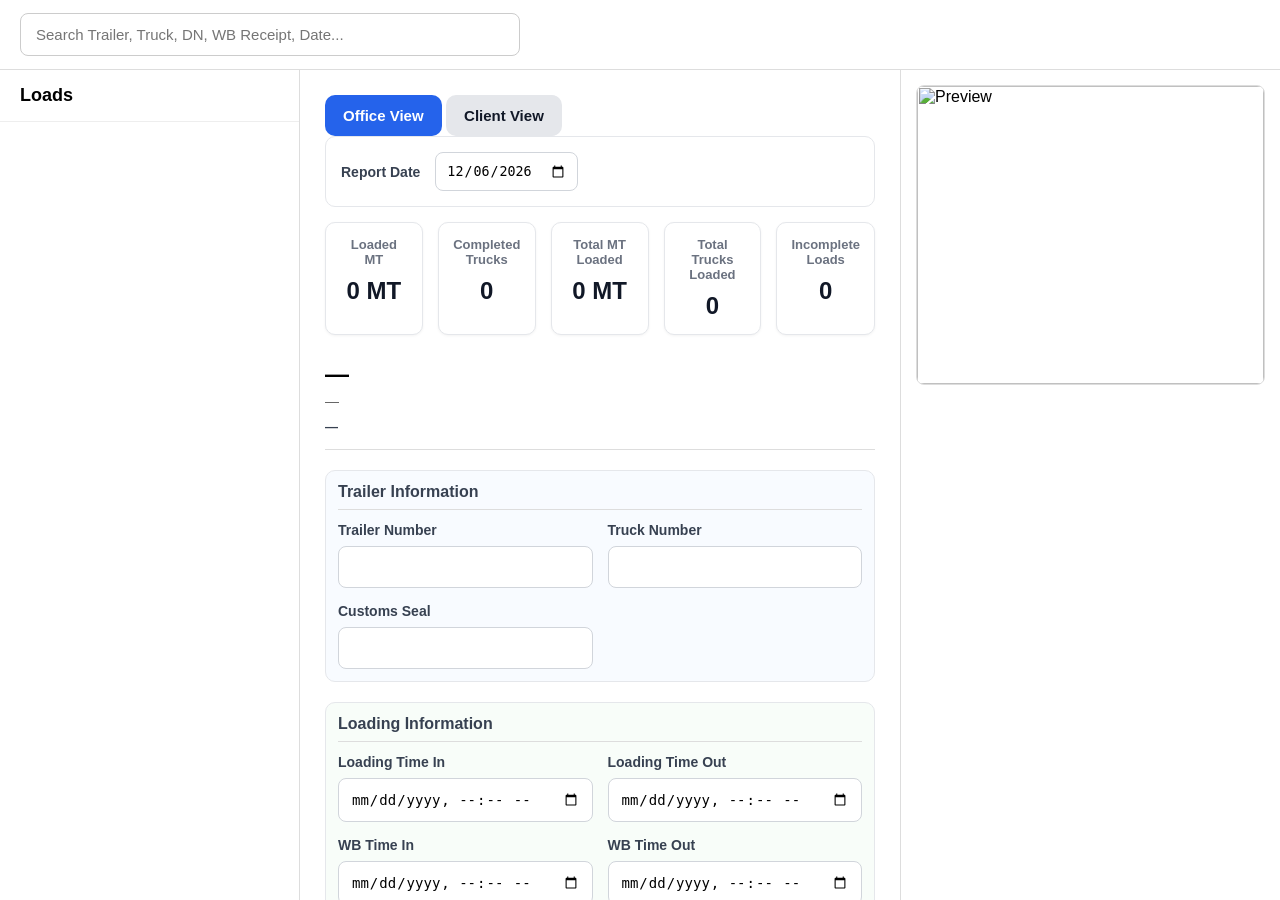
==== commit 64c099c1: "Add files via upload" ====
--- a/index.html
+++ b/index.html
@@ -1,434 +1,233 @@
-<head>
-<meta charset="UTF-8">
-<meta name="viewport" content="width=device-width, initial-scale=1.0">
-
-<title>Truck Tally Office</title>
-<link rel="stylesheet" href="style.css">
-
-</head>
-
-<body>
-
-<div class="app">
-
-    <header class="topbar">
-
-        <input
-            type="text"
-            id="searchInput"
-            placeholder="Search Trailer, Truck, DN, WB Receipt, Date..."
-        >
-
-    </header>
-
-    <aside class="sidebar">
-
-        <div class="sidebar-title">
-            Loads
-        </div>
-
-        <div id="loadList">
-</div>
-
-    </aside>
-
-    <main class="details">
- <div class="view-tabs">
-
-    <button
-        id="officeTab"
-        class="tab-button active-tab"
-    >
-        Office View
-    </button>
-
-    <button
-        id="clientTab"
-        class="tab-button"
-    >
-        Client View
-    </button>
-
-</div>
-<div class="dashboard-date">
-
-    <label for="reportDate">
-        Report Date
-    </label>
-
-    <input
-        type="date"
-        id="reportDate"
-    >
-
-</div>
-
-<div class="dashboard-bar">
-
-    <div class="kpi-card">
-
-        <div class="kpi-title">
-            Loaded MT
-        </div>
-
-        <div
-            class="kpi-value"
-            id="loadedMT"
-        >
-            260 MT
-        </div>
-            </div>
-
-
-<div class="kpi-card">
-
-    <div class="kpi-title">
-        Completed Trucks
-    </div>
-
-    <div
-        class="kpi-value"
-        id="trailerCount"
-    >
-        0
-    </div>
-
-</div>
-
-    <div class="kpi-card">
-
-        <div class="kpi-title">
-Total MT Loaded
-</div>
-
-        <div
-            class="kpi-value"
-id="totalMT"
->
-            12,850 MT
-        </div>
-
-    </div>
-
-<div class="kpi-card">
-
-    <div class="kpi-title">
-        Total Trucks Loaded
-    </div>
-
-    <div
-        class="kpi-value"
-        id="totalTrailers"
-    >
-        0
-    </div>
-
-</div>
-<div class="kpi-card">
-
-       <div class="kpi-title">
-Incomplete Loads
-</div>
-
-       <div
-           class="kpi-value"
-           id="incompleteTrucks"
-       >
-           0
-       </div>
-
-</div>
-
-</div>
-<div
-    id="clientView"
-    style="display:none;"
->
-
-    <table class="client-table">
-
-        <thead>
-
-            <tr>
-
-                <th>No</th>
-
-                <th>Trailer No</th>
-
-<th>Truck No</th>
-
-<th>Loading In</th>
-
-<th>Loading Out</th>
-
-<th>Customs Seal</th>
-
-<th>WB Receipt No</th>
-
-<th>Delivery Note No</th>
-
-<th>WB In</th>
-
-<th>WB Out</th>
-
-<th>Tare Weight</th>
-
-<th>Gross Weight</th>
-
-<th>Net Weight</th>
-<th>Photos</th>
-
-<th>PDF</th>
-
-            </tr>
-
-        </thead>
-
-        <tbody id="clientTableBody">
-
-        </tbody>
-
-    </table>
-
-</div>
-<div id="officeView">
-<div class="load-header">
-
-    <div>
-
-        <h2 id="loadTitle">
-            TR001-090626
-        </h2>
-
-        <div id="loadStatus">
-            🟢 Complete
-        </div>
-
-        <div id="loadSummary">
-            Truck: 7623 • WB: WB7754 • DN: DN4588
-        </div>
-
-    </div>
-
-</div>
-      <form id="loadForm">
-
-    <div class="section-card trailer-card">
-
-    <h3 class="section-title">
-        Trailer Information
-    </h3>
-
-    <div class="form-grid">
-
-        <div class="field-group">
-            <label for="trailerNumber">
-                Trailer Number
-            </label>
-
-            <input id="trailerNumber">
-        </div>
-
-        <div class="field-group">
-            <label for="truckNumber">
-                Truck Number
-            </label>
-
-            <input id="truckNumber">
-        </div>
-
-        <div class="field-group">
-            <label for="customsSeal">
-                Customs Seal
-            </label>
-
-            <input id="customsSeal">
-        </div>
-
-    </div>
-
-</div>
-
-    <div class="section-card loading-card">
-
-    <h3 class="section-title">
-        Loading Information
-    </h3>
-
-    <div class="form-grid">
-
-        <div class="field-group">
-            <label for="loadingTimeIn">
-                Loading Time In
-            </label>
-
-            <input id="loadingTimeIn" type="datetime-local">
-        </div>
-
-        <div class="field-group">
-            <label for="loadingTimeOut">
-                Loading Time Out
-            </label>
-
-            <input id="loadingTimeOut" type="datetime-local">
-        </div>
-
-        <div class="field-group">
-            <label for="wbTimeIn">
-                WB Time In
-            </label>
-
-            <input
-    id="wbTimeIn"
-    type="datetime-local"
->
-        </div>
-
-        <div class="field-group">
-            <label for="wbTimeOut">
-                WB Time Out
-            </label>
-
-            <input
-    id="wbTimeOut"
-    type="datetime-local"
->
-        </div>
-
-    </div>
-
-</div>
-
-    <div class="section-card documents-card">
-
-<h3 class="section-title">
-    Documents
-</h3>
-
-<div class="form-grid">
-
-    <div class="field-group">
-        <label for="wbReceiptNo">
-            WB Receipt No
-        </label>
-
-        <input id="wbReceiptNo">
-    </div>
-
-    <div class="field-group">
-        <label for="deliveryNoteNo">
-            Delivery Note No
-        </label>
-
-        <input id="deliveryNoteNo">
-    </div>
-
-</div>
-
-</div>
-
-<div class="section-card weight-card">
-
-<h3 class="section-title">
-    Weight Information
-</h3>
-
-<div class="form-grid">
-
-    <div class="field-group">
-        <label for="tareWeight">
-            Tare Weight
-        </label>
-
-        <input id="tareWeight" type="number">
-    </div>
-
-    <div class="field-group">
-        <label for="grossWeight">
-            Gross Weight
-        </label>
-
-        <input id="grossWeight" type="number">
-    </div>
-
-    <div class="field-group">
-        <label for="netWeight">
-            Net Weight
-        </label>
-
-        <input id="netWeight" readonly>
-    </div>
-
-</div>
-
-
-</div>
-
-<div class="section-card">
-
-    <h3 class="section-title">
-        Remarks
-    </h3>
-
-    <textarea
-        id="remarks"
-        rows="6"
-        placeholder="Enter remarks..."
-    ></textarea>
-
-</div>
-
-</form>
-        <div class="action-buttons">
-
-            <button
-    type="button"
-    id="saveBtn"
->
-    Save
-</button>
-
-            <button
-                type="button"
-                class="primary"
-            >
-                Generate PDF
-            </button>
-
-            <button type="button">
-                Open PDF
-            </button>
-
-            <button type="button">
-                Open Folder
-            </button>
-</div>
-        </div>
-
-    </main>
-
-    <section class="photos">
-
-        <div class="preview">
-
-            <img
-                id="mainPhoto"
-src=""
-alt="Preview"
-            >
-
-        </div>
-
-        <div
-		    class="thumbnails"
-		    id="thumbnailContainer"
-		>
-</div>
-
-    </section>
-
-</div>
-
-<script src="app.js"></script>
-</body>
-</html>+<head>
+<meta charset="UTF-8">
+<meta name="viewport" content="width=device-width, initial-scale=1.0">
+<title>Truck Tally Office</title>
+<link rel="stylesheet" href="style.css">
+</head>
+
+<body>
+
+<div class="app">
+
+    <header class="topbar">
+        <input
+            type="text"
+            id="searchInput"
+            placeholder="Search Trailer, Truck, DN, WB Receipt, Date..."
+        >
+    </header>
+
+    <aside class="sidebar">
+        <div class="sidebar-title">Loads</div>
+        <div id="loadList"></div>
+    </aside>
+
+    <main class="details">
+
+        <div class="view-tabs">
+            <button id="officeTab" class="tab-button active-tab">Office View</button>
+            <button id="clientTab" class="tab-button">Client View</button>
+        </div>
+
+        <div class="dashboard-date">
+            <label for="reportDate">Report Date</label>
+            <input type="date" id="reportDate">
+        </div>
+
+        <div class="dashboard-bar">
+
+            <div class="kpi-card">
+                <div class="kpi-title">Loaded MT</div>
+                <div class="kpi-value" id="loadedMT">0 MT</div>
+            </div>
+
+            <div class="kpi-card">
+                <div class="kpi-title">Completed Trucks</div>
+                <div class="kpi-value" id="trailerCount">0</div>
+            </div>
+
+            <div class="kpi-card">
+                <div class="kpi-title">Total MT Loaded</div>
+                <div class="kpi-value" id="totalMT">0 MT</div>
+            </div>
+
+            <div class="kpi-card">
+                <div class="kpi-title">Total Trucks Loaded</div>
+                <div class="kpi-value" id="totalTrailers">0</div>
+            </div>
+
+            <div class="kpi-card">
+                <div class="kpi-title">Incomplete Loads</div>
+                <div class="kpi-value" id="incompleteTrucks">0</div>
+            </div>
+
+        </div>
+
+        <!-- ── Client View ───────────────────────────────────── -->
+        <div id="clientView" style="display:none;">
+
+            <!-- Export button sits above the table -->
+            <div style="margin-bottom:12px;">
+                <button type="button" id="exportExcelBtn">Export Excel</button>
+            </div>
+
+            <table class="client-table">
+                <thead>
+                    <tr>
+                        <th>No</th>
+                        <th>Load ID</th>        <!-- DisplayID -->
+                        <th>Trailer No</th>
+                        <th>Truck No</th>
+                        <th>Loading In</th>
+                        <th>Loading Out</th>
+                        <th>Customs Seal</th>
+                        <th>WB Receipt No</th>
+                        <th>Delivery Note No</th>
+                        <th>WB In</th>
+                        <th>WB Out</th>
+                        <th>Tare Weight</th>
+                        <th>Gross Weight</th>
+                        <th>Net Weight</th>
+                        <th>Photos</th>
+                        <th>PDF</th>
+                    </tr>
+                </thead>
+                <tbody id="clientTableBody"></tbody>
+            </table>
+
+        </div>
+
+        <!-- ── Office View ───────────────────────────────────── -->
+        <div id="officeView">
+
+            <div class="load-header">
+                <div>
+                    <h2 id="loadTitle">—</h2>
+                    <div id="loadStatus">—</div>
+                    <div id="loadSummary">—</div>
+                </div>
+            </div>
+
+            <form id="loadForm">
+
+                <div class="section-card trailer-card">
+                    <h3 class="section-title">Trailer Information</h3>
+                    <div class="form-grid">
+
+                        <div class="field-group">
+                            <label for="trailerNumber">Trailer Number</label>
+                            <input id="trailerNumber">
+                        </div>
+
+                        <div class="field-group">
+                            <label for="truckNumber">Truck Number</label>
+                            <input id="truckNumber">
+                        </div>
+
+                        <div class="field-group">
+                            <label for="customsSeal">Customs Seal</label>
+                            <input id="customsSeal">
+                        </div>
+
+                    </div>
+                </div>
+
+                <div class="section-card loading-card">
+                    <h3 class="section-title">Loading Information</h3>
+                    <div class="form-grid">
+
+                        <div class="field-group">
+                            <label for="loadingTimeIn">Loading Time In</label>
+                            <input id="loadingTimeIn" type="datetime-local">
+                        </div>
+
+                        <div class="field-group">
+                            <label for="loadingTimeOut">Loading Time Out</label>
+                            <input id="loadingTimeOut" type="datetime-local">
+                        </div>
+
+                        <div class="field-group">
+                            <label for="wbTimeIn">WB Time In</label>
+                            <input id="wbTimeIn" type="datetime-local">
+                        </div>
+
+                        <div class="field-group">
+                            <label for="wbTimeOut">WB Time Out</label>
+                            <input id="wbTimeOut" type="datetime-local">
+                        </div>
+
+                    </div>
+                </div>
+
+                <div class="section-card documents-card">
+                    <h3 class="section-title">Documents</h3>
+                    <div class="form-grid">
+
+                        <div class="field-group">
+                            <label for="wbReceiptNo">WB Receipt No</label>
+                            <input id="wbReceiptNo">
+                        </div>
+
+                        <div class="field-group">
+                            <label for="deliveryNoteNo">Delivery Note No</label>
+                            <input id="deliveryNoteNo">
+                        </div>
+
+                    </div>
+                </div>
+
+                <div class="section-card weight-card">
+                    <h3 class="section-title">Weight Information</h3>
+                    <div class="form-grid">
+
+                        <div class="field-group">
+                            <label for="tareWeight">Tare Weight</label>
+                            <input id="tareWeight" type="number">
+                        </div>
+
+                        <div class="field-group">
+                            <label for="grossWeight">Gross Weight</label>
+                            <input id="grossWeight" type="number">
+                        </div>
+
+                        <div class="field-group">
+                            <label for="netWeight">Net Weight</label>
+                            <input id="netWeight" readonly>
+                        </div>
+
+                    </div>
+                </div>
+
+                <div class="section-card">
+                    <h3 class="section-title">Remarks</h3>
+                    <textarea id="remarks" rows="6" placeholder="Enter remarks..."></textarea>
+                </div>
+
+            </form>
+
+            <div class="action-buttons">
+                <button type="button" id="saveBtn">Save</button>
+                <button type="button" class="primary">Generate PDF</button>
+                <button type="button">Open PDF</button>
+                <button type="button">Open Folder</button>
+            </div>
+
+        </div>
+
+    </main>
+
+    <section class="photos">
+
+        <div class="preview">
+            <img id="mainPhoto" src="" alt="Preview">
+        </div>
+
+        <div class="thumbnails" id="thumbnailContainer"></div>
+
+    </section>
+
+</div>
+
+<script src="app.js"></script>
+</body>
+</html>
